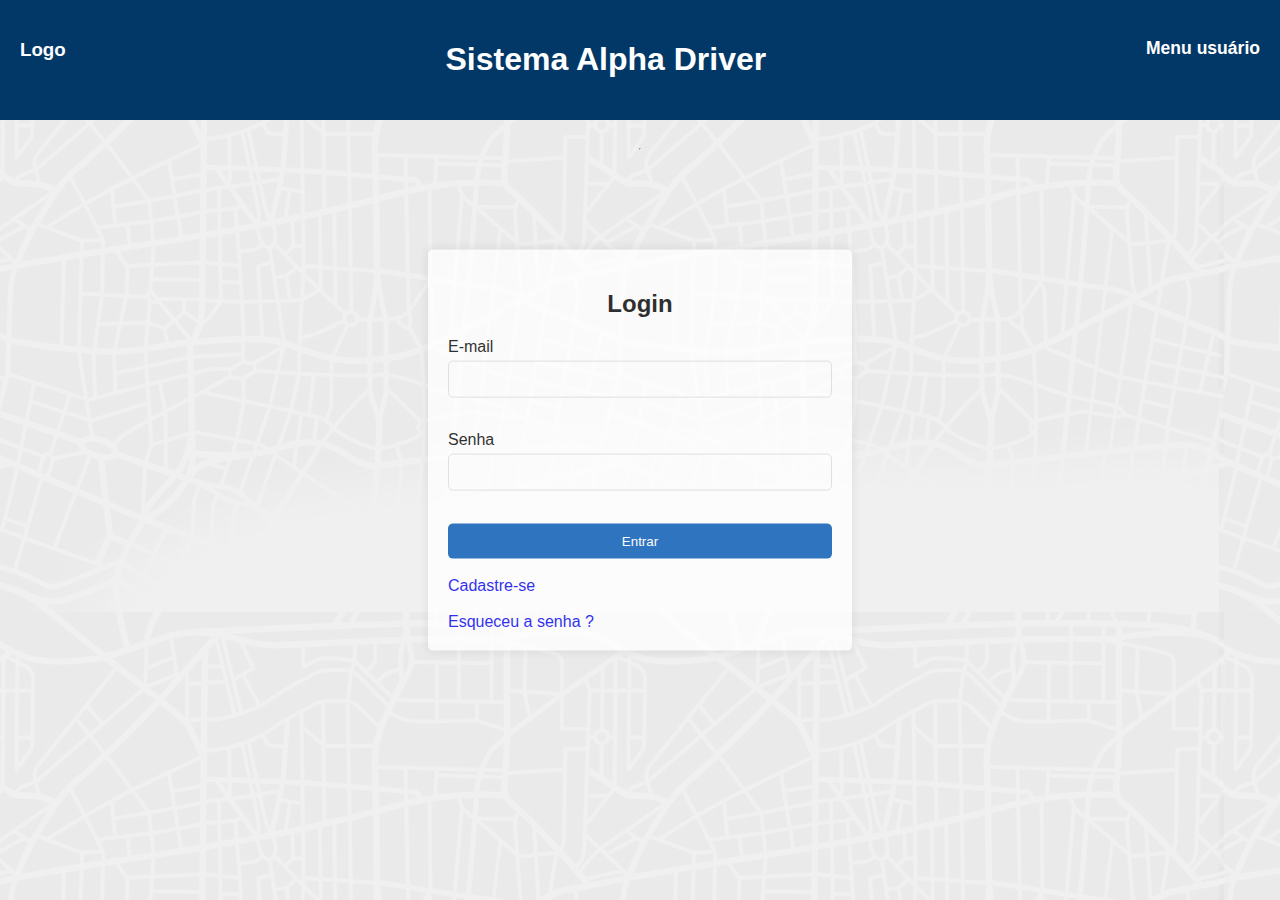
==== index.html @ 57be40c8 "Atualização" ====
<!DOCTYPE html>
<head>
    <meta charset="UTF-8">
    <meta name="viewport" content="width=device-width, initial-scale=1.0">
    <title>Tela de Login</title>
    <link rel="stylesheet" href="css/stylelogin.css">
    

</head>
<body>
<header class="banner">
    <div class="logo">
        <h3>Logo</h3>
    </div>
    <div>
        <h1>Sistema Alpha Driver</h1>
    </div>
    <div class="menu-usuario">
        <h3>Menu usuário</h3>
    </div>

</header>
<hr>
<main>
    
    <div class="login-container">
        <form action="login_test.php" method="post">
            <h2>Login</h2>
            <div class="input-group">
                <label for="email">E-mail</label>
                <input type="email" id="email" name="email" required>
            </div>
            <br>
            <div class="input-group">
                <label for="senha">Senha</label>
                <input type="password" id="senha" name="senha" required>
            </div>
            <br>
            <button type="submit">Entrar</button>
        </form>
        <br>
        <a href="cadastro.php" class="register">Cadastre-se</a>
        <br><br>
        <a href="#" class="forgot">Esqueceu a senha ?</a>
    </div>
</main>
<footer>

</footer>
</body>
</html>
---- css/stylelogin.css ----
body {
    font-family: Arial, sans-serif;
    background-color: #f0f0f0;
    margin: 0;
    padding: 0;
    display: flex;
    flex-direction: column;
    height: 100%;
    width: 100%;
    background-image: url("../assets/estrada-branca.png");
}

.banner{
    display: flex;
    flex-direction: row;
    justify-content:space-between;
    color: white;
    background-color: #023867;
    height: 5%;
    padding: 20px;
    margin-bottom: 20px;
}

.menu-usuario {
    font-size: 15px;
    

}

.login-container {
    background-color: white;
    padding: 20px;
    border-radius: 5px;
    box-shadow: 0 0 10px rgba(0, 0, 0, 0.1);
    opacity: 0.8;
    width: 30%;
    position: absolute;
    top: 50%;
    left: 50%;
    transform: translate(-50%, -50%);
}

h2 {
    text-align: center;
}

.input-group {
    margin-bottom: 15px;
}

.input-group label {
    display: block;
    margin-bottom: 5px;
}

.input-group input {
    width: 100%;
    padding: 10px;
    border: 1px solid #ddd;
    border-radius: 5px;
    box-sizing: border-box;
}

button {
    width: 100%;
    padding: 10px;
    background-color: #0056b3;
    color: white;
    border: none;
    border-radius: 5px;
    cursor: pointer;
}

.forgot, .register {
    text-decoration: none;
    cursor: pointer;

}

button:hover {
    background-color: #003d82;
}
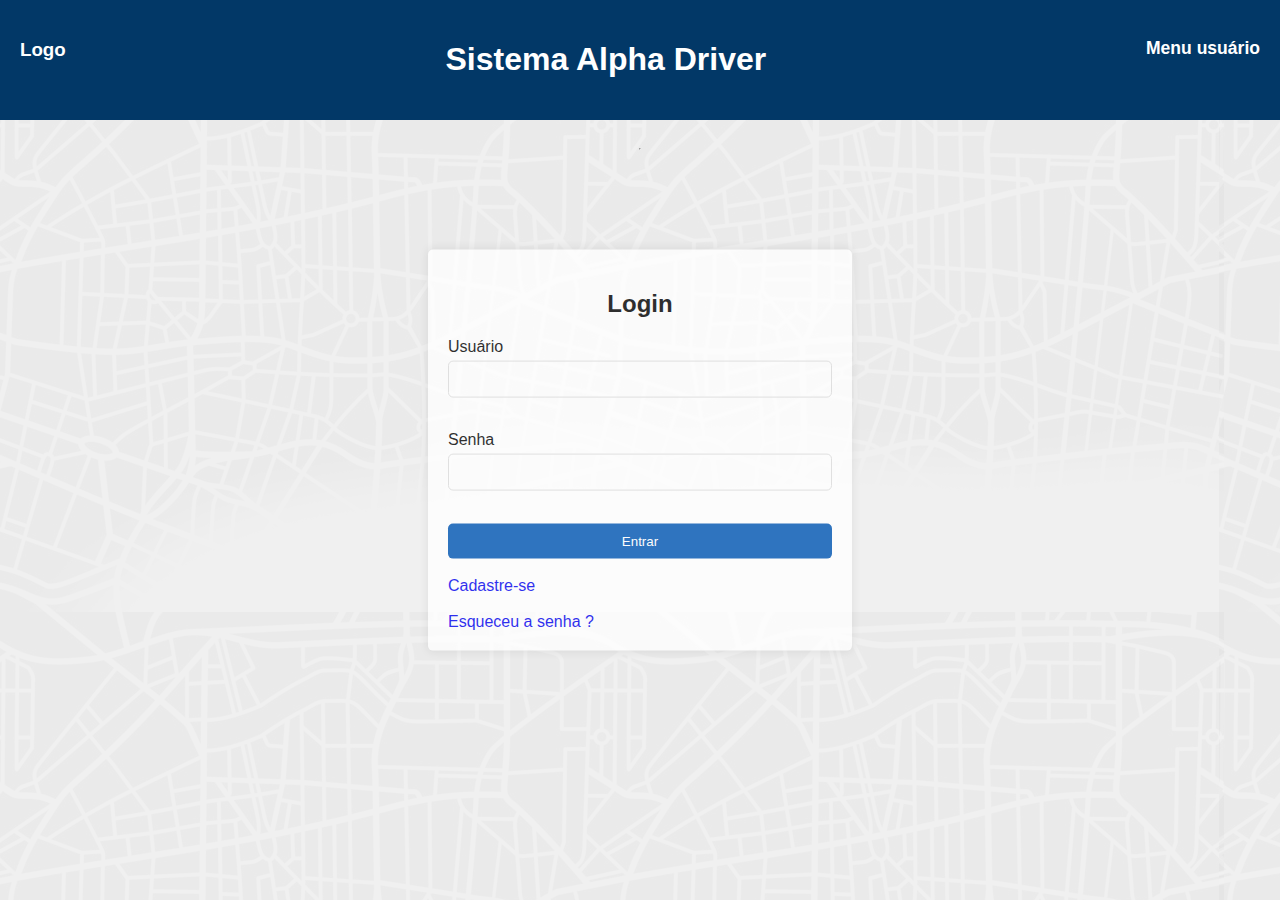
==== commit 4a0c8ed3: "adequação" ====
--- a/index.html
+++ b/index.html
@@ -24,11 +24,11 @@
 <main>
     
     <div class="login-container">
-        <form action="login_test.php" method="post">
+        <form action="control/valida.php" method="post">
             <h2>Login</h2>
             <div class="input-group">
-                <label for="email">E-mail</label>
-                <input type="email" id="email" name="email" required>
+                <label for="usuario">Usuário</label>
+                <input type="usuario" id="usuario" name="usuario" required>
             </div>
             <br>
             <div class="input-group">
